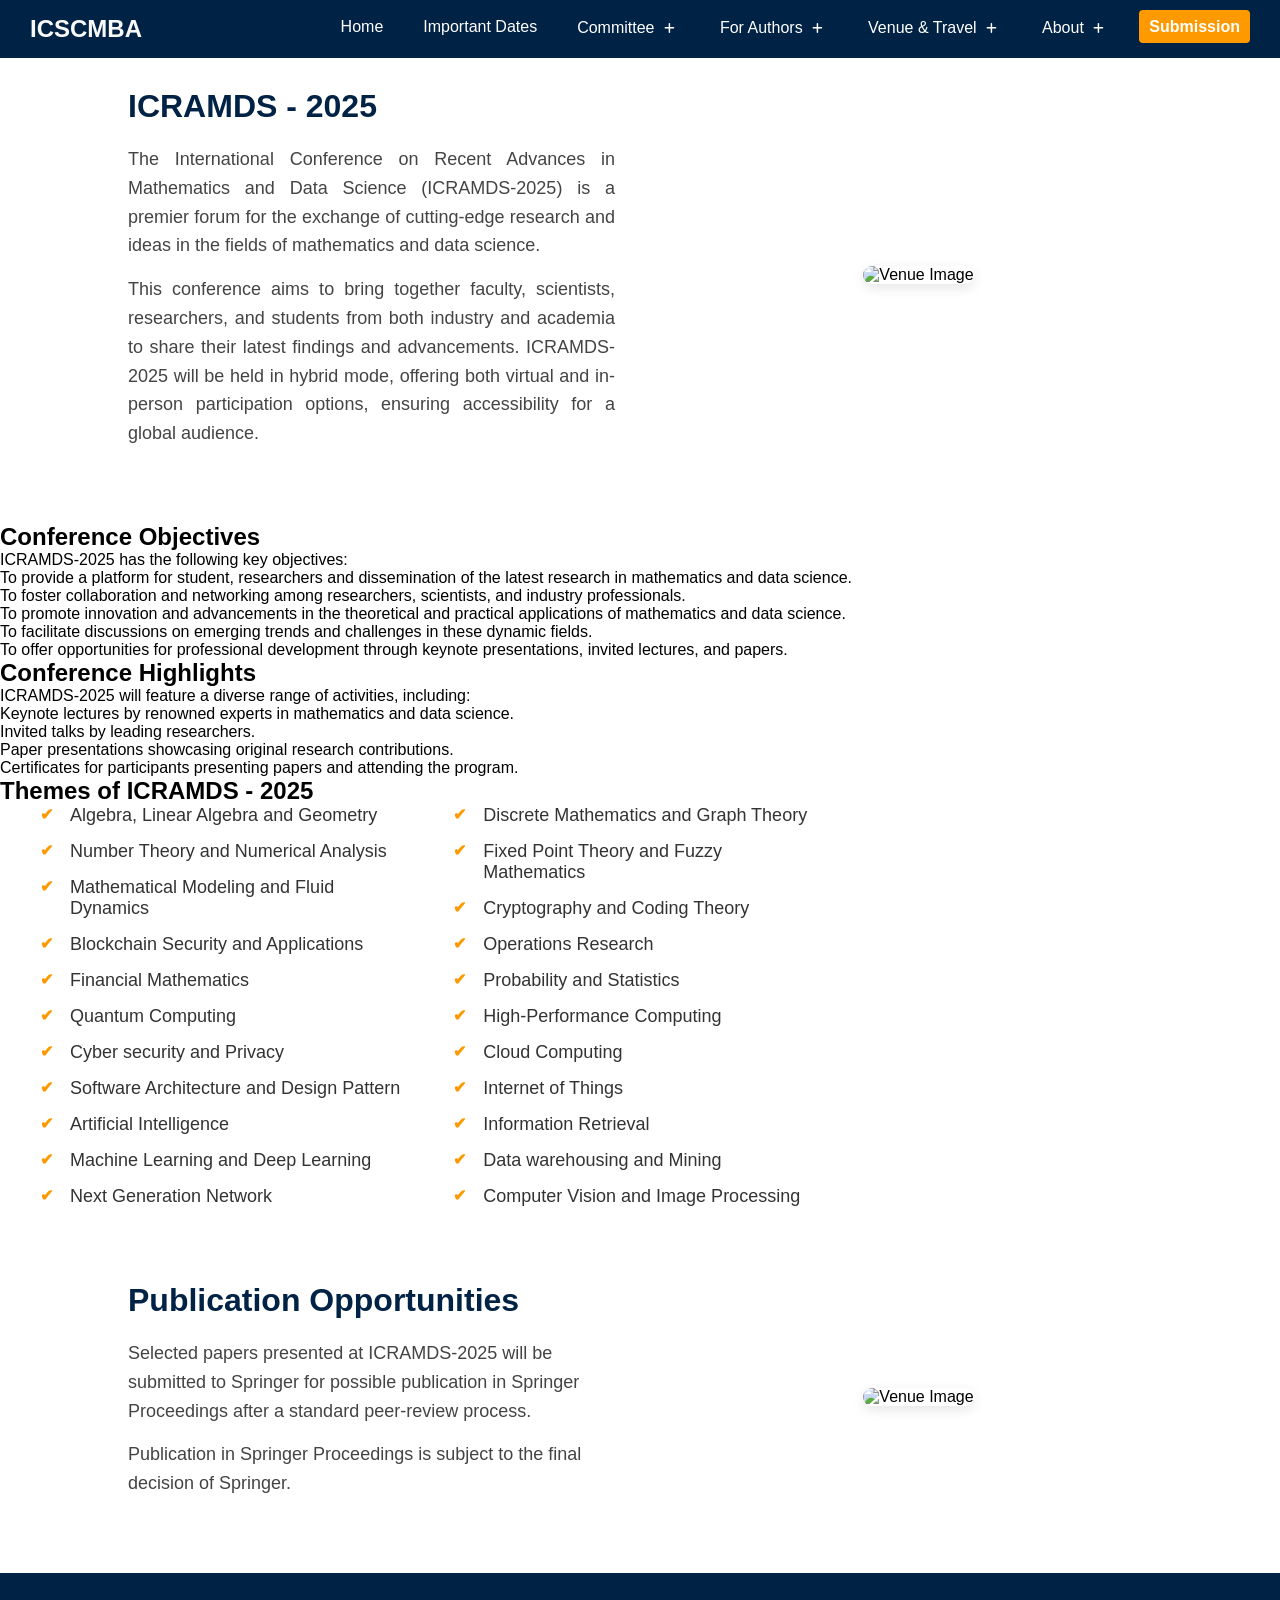
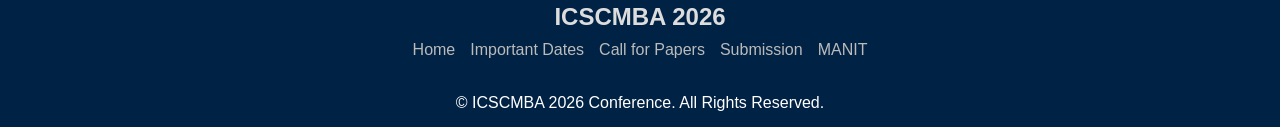
==== about-conference.html @ 5f865775 "set up icscmba" ====
<!DOCTYPE html>
<html lang="en">

<head>
    <meta charset="UTF-8">
    <meta name="viewport" content="width=device-width, initial-scale=1.0">
    <title>ICRAMDS 2025</title>
    <link rel="icon" href="./images/manit-logo.png" type="image/png">
    <link rel="stylesheet" href="./css/style.css">
    <link rel="stylesheet" href="./css/contentpage.css">
    <link rel="stylesheet" href="https://cdnjs.cloudflare.com/ajax/libs/font-awesome/6.5.0/css/all.min.css">

</head>

<body>
    <!-- Navbar -->
       <nav class="navbar">
        <div class="nav-left">ICSCMBA</div>
        <div class="nav-toggle" id="navToggle">&#9776;</div>
        <ul class="nav-links" id="navLinks">
            <li><a href="index.html">Home</a></li>
            <li><a href="important-date.html">Important Dates</a></li>
            <li class="dropdown">
                <a href="#">Committee <i id="navplus" class="fa-solid fa-plus"></i><i id="navdown"
                        class="fa-solid fa-chevron-down"></i></a>
                <ul class="dropdown-menu">
                    <li><a href="organizing-committee.html">Organizing Committee</a></li>
                    <li><a href="advisory-committee.html">Advisory Committee</a></li>
                    <!-- <li><a href="steering-committee.html">Steering Committee</a></li> -->
                </ul>
            </li>
            <li class="dropdown">
                <a href="#">For Authors <i id="navplus" class="fa-solid fa-plus"></i><i id="navdown"
                        class="fa-solid fa-chevron-down"></i></a>
                <ul class="dropdown-menu">
                    <li><a href="call-for-paper.html">Call for Papers</a></li>
                    <li><a href="author-guidelines.html">Author Guidelines</a></li>
                    <li><a href="registration.html">Registration</a></li>
                    <li><a href="acknowledgement.html">Acknowledgement</a></li>
                </ul>
            </li>

            <li class="dropdown">
                <a href="#">Venue & Travel <i id="navplus" class="fa-solid fa-plus"></i><i id="navdown"
                        class="fa-solid fa-chevron-down"></i></a>
                <ul class="dropdown-menu">
                    <li><a href="conference-venue.html">Conference Venue</a></li>
                    <li><a href="how-to-reach.html">How to Reach?</a></li>
                    <li><a href="nearby-places.html">Nearby Visiting Places</a></li>
                </ul>
            </li>
            <li class="dropdown">
                <a href="#">About <i id="navplus" class="fa-solid fa-plus"></i><i id="navdown"
                        class="fa-solid fa-chevron-down"></i></a>
                <ul class="dropdown-menu">
                    <li><a href="about-conference.html">About Conference</a></li>
                    <li><a href="about-manit.html">About MANIT</a></li>
                    <li><a href="about-department.html">About Department</a></li>
                </ul>
            </li>
            <li><a href="#" class="register-btn">Submission</a></li>
        </ul>
    </nav>

    <!-- Banner Section -->
    <section class="inner-banner">
        <div class="banner-overlay">
            <h1>About Conference</h1>
        </div>
    </section>
    <div class="section-container">
        <section class="venue-section">
            <div class="venue-text" id="about-conference-venue-text">
                <h2>ICRAMDS - 2025</h2>
                <p>
                    The International Conference on Recent Advances in Mathematics and Data Science (ICRAMDS-2025) is a premier forum for the exchange of cutting-edge research and ideas in the fields of mathematics and data science.

                </p>
                <p>
                    This conference aims to bring together faculty, scientists, researchers, and students from both industry and academia to share their latest findings and advancements.  ICRAMDS-2025 will be held in hybrid mode, offering both virtual and in-person participation options, ensuring accessibility for a global audience.
                </p>
            </div>
            <div class="venue-image">
                <img src="./images/manit.png" alt="Venue Image">
            </div>
        </section>
        <section class="call-for-paper-title even">
            <div class="call-for-paper-container">
                <h2>Conference Objectives</h2>
                <div class="call-for-paper-list">
                    <p>ICRAMDS-2025 has the following key objectives:</p>
                    <ul class="highlight-list">
                      <li>To provide a platform for student, researchers and dissemination of the latest research in mathematics and data science.</li>
                      <li>To foster collaboration and networking among researchers, scientists, and industry professionals.</li>
                      <li>To promote innovation and advancements in the theoretical and practical applications of mathematics and data science.</li>
                      <li>To facilitate discussions on emerging trends and challenges in these dynamic fields.</li>
                      <li>To offer opportunities for professional development through keynote presentations, invited lectures, and papers.</li>
                    </ul>
                </div>
            </div>
        </section>
        <section class="call-for-paper-title odd">
            <div class="call-for-paper-container">
                <h2>Conference Highlights</h2>
                <div class="call-for-paper-list">
                    <p>ICRAMDS-2025 will feature a diverse range of activities, including:</p>
                    <ul class="highlight-list">
                      <li>Keynote lectures by renowned experts in mathematics and data science.</li>
                      <li>Invited talks by leading researchers.</li>
                      <li>Paper presentations showcasing original research contributions.</li>
                      <li>Certificates for participants presenting papers and attending the program.</li>
                    </ul>
                </div>
            </div>
        </section>
        <section class="call-for-paper-title even">
            <div class="call-for-paper-container">
                <h2>Themes of ICRAMDS - 2025</h2>
                <div class="topics-columns">
                    <ul>
                        <li>Algebra, Linear Algebra and Geometry</li>
                        <li>Number Theory and Numerical Analysis</li>
                        <li>Mathematical Modeling and Fluid Dynamics</li>
                        <li>Blockchain Security and Applications</li>
                        <li>Financial Mathematics</li>
                        <li>Quantum Computing</li>
                        <li>Cyber security and Privacy</li>
                        <li>Software Architecture and Design Pattern</li>
                        <li>Artificial Intelligence</li>
                        <li>Machine Learning and Deep Learning</li>
                        <li>Next Generation Network</li>
                    </ul>
                    <ul>
                        <li>Discrete Mathematics and Graph Theory</li>
                        <li>Fixed Point Theory and Fuzzy Mathematics</li>
                        <li>Cryptography and Coding Theory</li>
                        <li>Operations Research</li>
                        <li>Probability and Statistics</li>
                        <li>High-Performance Computing</li>
                        <li>Cloud Computing</li>
                        <li>Internet of Things</li>
                        <li>Information Retrieval</li>
                        <li>Data warehousing and Mining</li>
                        <li>Computer Vision and Image Processing</li>
                    </ul>
                </div>
            </div>
        </section>
        <section class="venue-section">
            <div class="venue-text">
                <h2>Publication Opportunities</h2>
                <p>
                    Selected papers presented at ICRAMDS-2025 will be submitted to Springer for possible publication in Springer Proceedings after a standard peer-review process.
                </p>
                <p>
                    Publication in Springer Proceedings is subject to the final decision of Springer.
                </p>
            </div>
            <div class="venue-image">
                <img src="./images/publication.png" alt="Venue Image">
            </div>
        </section>
    </div> 

    <!-- Footer -->
    <footer class="footer-section">
        <h4>ICSCMBA 2026</h4>

        <ul class="footer-links">
            <li><a href="index.html">Home</a></li>
            <li><a href="important-date.html">Important Dates</a></li>
            <li><a href="call-for-paper.html">Call for Papers</a></li>
            <li><a href="submission.html">Submission</a></li>
            <li><a href="https://www.manit.ac.in/">MANIT</a></li>
        </ul>

        <!-- <div class="social-icons">
            <a href="www.youtube.com/@MANIT-Bhopal"><i class="fab fa-youtube"></i></a>
            <a href="https://x.com/manitbpl"><i class="fab fa-twitter"></i></a>
            <a href="https://www.linkedin.com/school/manitbhopal/?originalSubdomain=in"><i
                    class="fab fa-linkedin-in"></i></a>
            <a href="https://www.instagram.com/manitbhopl/"><i class="fab fa-instagram"></i></a>
        </div> -->


        <div class="footer">
            <p style="text-align: center;">&copy; ICSCMBA 2026 Conference. All Rights Reserved.</p>
        </div>
    </footer>
    <script src="./js/style.js"></script>
</body>


</html>
---- css/style.css ----
/* Basic Reset */
:root {
    --primary-color: #002244;
    --secondary-color: #f90;
    --text-color: #000;
    --bg-color: #f9f9f9;
    --sec-bg-color:#f2f2f2;
  }
  
* {
    margin: 0;
    padding: 0;
    box-sizing: border-box;
    font-family: sans-serif;
    
}
body, html {
    font-family: Arial, sans-serif;
    width: 100%;
    height: 100%;
}
/* Apply styles for screens smaller than 768px (mobiles) */
@media (max-width: 768px) {
    body {
        font-size: 12px;
         text-align: justify;
    }

    .venue-text, .topics-section, .section-container, .navbar, .footer, p, li {
        font-size: 14px;
         text-align: justify; 
    }

    h1, h2, h3 {
        font-size: 1.2rem; /* adjust for smaller headers */
    }
}

@media (max-width: 992px) and (min-width: 769px) {
    body {
        font-size: 15px;
        text-align: justify;
    }

    h1, h2, h3 {
        font-size: 1.4rem;
    }
}
/* Navbar Styles */
.navbar {
    display: flex;
    justify-content: space-between;
    align-items: center;
    padding: 15px 30px;
    background-color:var(--primary-color); 
    color: var(--bg-color); 
    position: fixed;
    width: 100%;
    z-index: 1000;
}

.nav-left {
    font-size: 24px;
    font-weight: bold;
    transition: transform 0.3s ease;
}
.nav-left:hover {
    transform: scale(1.05);
}
.nav-links {
    display: flex;
    list-style: none;
    gap: 20px;
}

.nav-links li {
    position: relative;
}
.nav-links a {
    color: #fff;
    text-decoration: none;
    padding: 8px 10px;
    transition: color 0.3s ease, transform 0.3s ease;
}

.nav-links a:not(.register-btn):hover {
    color: var(--secondary-color);
    transform: scale(1.05);
}

.register-btn {
    background-color:var(--secondary-color) ;
    border-radius: 4px;
    padding: 8px 15px;
    color: var(--text-color);
    font-weight: bold;
}

.dropdown-menu {
    display: none;
    position: absolute;
    background-color: var(--bg-color);
    color: var(--text-color);
    top: 100%;
    left: 0;
    list-style: none;
    min-width: 150px;
    border-radius: 5px;
    box-shadow: 0 4px 6px rgba(0,0,0,0.1);
}

.dropdown:hover .dropdown-menu {
    display: block;
}
#navdown{
    display: none;
}
.dropdown:hover #navplus{
    display: none;
}
.dropdown:hover #navdown{
    display:inline;
}
.dropdown-menu li a {
    padding: 10px 15px;
    display: block;
    color: var(--text-color);;
}

.nav-toggle {
    display: none;
    font-size: 24px;
    cursor: pointer;
}
#navplus, 
#navdown {
    font-size:0.75rem; 
    padding: 5px;
}

/* Responsive Nav */
@media (max-width: 1200px) {
    .nav-links {
        display: none;
        flex-direction: column;
        background-color: var(--primary-color);;
        position: absolute;
        top: 60px;
        right: 30px;
        width: 200px;
        padding: 10px;
    }

    .nav-links.show {
        display: flex;
    }

    .nav-toggle {
        display: block;
    }
    

}
/* Fix dropdown overlap on mobile */
@media (max-width: 1200px) {
    .dropdown-menu {
        position: relative;
        top: 0;
        left: 0;
        display: none;
        width: 100%;
        margin-top: 5px;
        box-shadow: none;
    }

    .dropdown.open .dropdown-menu {
        display: block;
    }

    .nav-links li {
        width: 100%;
    }

    .nav-links a {
        display: block;
        width: 100%;
    }

    .dropdown-menu li a {
        padding-left: 25px; 
    }
   
    .nav-links a {
        display: flex; 
        justify-content: space-between; 
        align-items: center; 
        width: 100%;
    }

    .dropdown a {
        display: flex;
        justify-content: space-between;
        align-items: center;
    }

    #navplus, 
    #navdown {
        margin-left: auto; 
    }
}




/* Hero Section */
.hero {
    position: relative;
    top: 58px;
    /* height: calc(100vh - 60px); */
    height:100vh;
    overflow: hidden;
    display: flex;
    align-items: center;
    justify-content: center;
    color: var(--bg-color);;
    text-align: center;
    margin-bottom: 50px;
}

.hero-content {
    position: absolute;
    z-index: 2;
}
.hero-content>h1{
    font-size: 3.5rem;
    margin: auto;
    padding-left: 10rem;
    padding-right: 10rem;
}
.hero-content > h1:hover {
    transform: scale(1.0567);
}
.hero-content p{
    padding-bottom: 20px;
    font-size: 1.75rem;
}
.hero-buttons a {
    margin: 10px;
    padding: 10px 15px;
    font-size: 16px;
    border: none;
    background-color: var(--secondary-color);;
    color: var(--bg-color);
    border-radius: 4px;
    cursor: pointer;
    text-decoration: none;
    position: relative;
}

.slider {
    position: absolute;
    top: 0;
    left: 0;
    height: 100%;
    width: 100%;
    overflow: hidden;
    z-index: 1;
}

.slide {
    width: 100%;
    height: 100%;
    object-fit: cover;
    position: absolute;
    top: 0;
    left: 0;
    opacity: 0;
    transition: opacity 1s ease-in-out;
}


.slider::before {
    content: "";
    position: absolute;
    top: 0;
    left: 0;
    width: 100%;
    height: 100%;
    background: rgba(0, 0, 0, 0.5); /* semi-transparent black overlay */
    z-index: 1
}

.slide.active {
    opacity: 1;
}

.arrow {
    position: absolute;
    top: 50%;
    font-size: 2rem;
    color: var(--bg-color);
    cursor: pointer;
    z-index: 3;
    padding: 10px;
    background: rgba(0, 0, 0, 0.3);
    border-radius: 50%;
}

.arrow.left {
    left: 20px;
}

.arrow.right {
    right: 20px;
}
/* Responsive - Tablet */
@media (max-width: 992px) {
    .hero-content > h1 {
        font-size: 2.8rem;
        padding-left: 4rem;
        padding-right: 4rem;
    }

    .hero-content p {
        font-size: 1.5rem;
    }

    .hero-buttons a {
        font-size: 14px;
        padding: 8px 12px;
    }

    .arrow {
        font-size: 1.5rem;
        padding: 8px;
    }
}

/* Responsive - Mobile */
@media (max-width: 576px) {
    .hero {
        flex-direction: column;
        /* height: auto; */
        padding: 80px 20px 40px;
    }

    .hero-content {
        position: relative;
        padding: 0 1rem;
    }

    .hero-content > h1 {
        font-size: 2rem;
        padding: 0;
    }

    .hero-content p {
        font-size: 1.2rem;
    }

    .hero-buttons {
        display: flex;
        flex-direction: column;
        align-items: center;
    }

    .hero-buttons a {
        width: 100%;
        max-width: 200px;
        margin: 6px 0;
    }

    .arrow {
        font-size: 1.2rem;
        padding: 6px;
    }
}

/* Conference & News Section */
.info-section {
    display: flex;
    justify-content: space-between;
    gap: 30px;
    padding: 60px 10%;
    background-color:var(--bg-color) ;
    flex-wrap: wrap; 
}


.notice-board {
    flex: 1;
    min-width: 300px;
    /* background-color: ;
    padding: 40px;
    border-radius: 5px;
    box-shadow: 10px 10px 10px rgb(96, 94, 94); */
}
.about-conference{
    flex: 2;
    background-color: var(--sec-bg-color);
    padding: 20px;
    /* min-width: 500px; */
    box-shadow: rgba(0, 0, 0, 0.24) 0px 3px 8px;
}

.about-conference h2,
.notice-board h2 {
    font-size: 2rem;
    margin-bottom: 20px;
    color: var(--primary-color);
}
.about-conference p {
    font-size: 1.125rem;
    line-height: 1.6;
    color: #555;
    text-align: justify;
}
#about-conference-venue-text {
    text-align: justify;
  }
.notice {
    margin-bottom: 20px;
    padding: 15px;
    border-left: 4px solid var(--secondary-color);
    background: #fff;
    box-shadow: 0 0 10px rgba(0,0,0,0.05);
}
.notice1 {
    background-color: #eff6ff;
    border-left: 4px solid #b3d4ff;
  }
  
  .notice2 {
    background-color: #f0fdf4;
    border-left: 4px solid #bcf6ce;
  }
  
  .notice3 {
    background-color: #fff7ed;
    border-left: 4px solid #ffddb3;
  }
.notice h3 {
    margin: 0 0 5px;
    font-size: 18px;
    color: #222;
}

.notice p {
    margin: 0;
    font-size: 14px;
    color: #444;
}

/* Responsive stacking */
@media (max-width: 768px) {
    .info-section {
        flex-direction: column;
        padding: 40px 5%;
    }

    .about-conference,
    .notice-board {
        width: 100%;
        min-width: none;
    }
}

/* Tablet & small laptop screens */
@media (max-width: 992px) {
    .info-section {
        padding: 50px 8%;
        gap: 20px;
    }

    .about-conference h2,
    .notice-board h2 {
        font-size: 1.75rem;
    }

    .about-conference p {
        font-size: 1rem;
    }

    .notice h3 {
        font-size: 16px;
    }

    .notice p {
        font-size: 13px;
    }
}

/* Mobile screens */
@media (max-width: 576px) {
    .info-section {
        flex-direction: column;
        padding: 30px 5%;
        gap: 15px;
    }

    .about-conference,
    .notice-board {
        width: 100%;
    }

    .about-conference h2,
    .notice-board h2 {
        font-size: 1.5rem;
        text-align: center;
    }

    .about-conference p {
        font-size: 0.95rem;
        text-align: justify;
    }

    .notice {
        padding: 12px;
    }

    .notice h3 {
        font-size: 15px;
    }

    .notice p {
        font-size: 12.5px;
    }
}

/*--important dates---*/

.important-dates {
    padding: 60px 10%;
    background-color: white;
    text-align: center;
    position: relative;
}

.important-dates h2 {
    font-size: 2rem;
    margin-bottom: 30px;
    color: var(--primary-color);
}

.dates-table-container {
    width: 100%;
}

.dates-table {
    width: 100%;
    border-collapse: collapse;
    background-color: #fefefe;
    box-shadow: 0 2px 15px rgba(0, 0, 0, 0.05);
    table-layout: fixed; /* Helps text wrap properly */
    word-wrap: break-word;
}

.dates-table th,
.dates-table td {
    padding: 16px 20px;
    text-align: left;
    border-bottom: 1px solid #ddd;
}

.dates-table th {
    background-color: var(--sec-bg-color);
    color: var(--text-color);
    font-size: 1.125rem;
    text-transform: uppercase;
}

.dates-table td {
    font-size: 1rem;
    color: #333;
}

/* Tablet */
@media (max-width: 992px) {
    .important-dates {
        padding: 50px 8%;
    }

    .important-dates h2 {
        font-size: 1.75rem;
    }

    .dates-table th,
    .dates-table td {
        padding: 14px 16px;
        font-size: 0.95rem;
    }
}

/* Mobile */
@media (max-width: 576px) {
    .important-dates {
        padding: 40px 5%;
    }

    .important-dates h2 {
        font-size: 1.5rem;
    }

    .dates-table {
        font-size: 0.9rem;
    }

    .dates-table th,
    .dates-table td {
        padding: 10px 12px;
        font-size: 0.85rem;
    }
}

/*---conference topics---*/
.topics-section {
    padding: 60px 5%;
    background-color: var(--sec-bg-color);
    text-align: center;
}

.topics-section h2 {
    font-size: 2rem;
    margin-bottom: 30px;
    color: var(--primary-color);
}

.topics-columns {
    display: grid;
    grid-template-columns: repeat(3, minmax(0, 1fr));
    gap: 40px;
    text-align: left;
    max-width: 1200px;
    margin: 0 auto;
}

.topics-columns ul {
    list-style: none;
    padding: 0;
    margin: 0;
}

.topics-columns li {
    position: relative;
    padding-left: 30px;
    margin-bottom: 15px;
    font-size: 1.125rem;
    color: #333;
    transition: color 0.3s ease;
}

.topics-columns li::before {
    content: "✔";
    position: absolute;
    left: 0;
    top: 0;
    color: var(--secondary-color);
    font-weight: bold;
    font-size: 16px;
}

/* Responsive column behavior for topics (tracks) */
@media (max-width: 992px) {
    .topics-columns {
        grid-template-columns: repeat(2, minmax(0, 1fr));
    }
}

@media (max-width: 600px) {
    .topics-columns {
        grid-template-columns: 1fr;
    }
}

/* Optional: Tweak for very small screens */
@media (max-width: 480px) {
    .topics-section h2 {
        font-size: 1.5rem;
    }

    .topics-columns li {
        font-size: 1rem;
    }
}

/*---about venue---*/
.venue-section {
    display: flex;
    align-items: center;
    justify-content: space-between;
    padding: 60px 10%;
    gap: 40px;
    flex-wrap: wrap;
    background-color: #fff;
}

.venue-text {
    flex: 1 1 400px;
    padding-right: 30px;
}

.venue-text h2 {
    font-size: 2rem;
    margin-bottom: 20px;
    color: var(--primary-color);
}

.venue-text p {
    font-size: 1.125rem;
    line-height: 1.6;
    color: #444;
    margin-bottom: 15px;
}

.venue-image {
    flex: 1 1 350px;
    text-align: center;
}

.venue-image img {
    width: 100%;
    max-width: 500px;
    height: auto;
    border-radius: 10px;
    object-fit: cover;
    box-shadow: 0 4px 12px rgba(0, 0, 0, 0.1);
}

/* Tablet */
@media (max-width: 992px) {
    .venue-section {
        flex-direction: column;
        padding: 50px 6%;
        text-align: center;
    }

    .venue-text,
    .venue-image {
        flex: unset; /* Override the flex to prevent uneven spacing */
        width: 100%;
        padding: 0;
    }

    .venue-text h2 {
        font-size: 1.75rem;
    }

    .venue-text p {
        font-size: 1rem;
    }
}

/* Mobile */
@media (max-width: 576px) {
    .venue-section {
        padding: 40px 5%;
    }

    .venue-image img {
        max-width: 100%;
        border-radius: 8px;
    }

    .venue-text h2 {
        font-size: 1.5rem;
    }

    .venue-text p {
        font-size: 0.95rem;
    }
}



/*---near by places----*/
.gallery-section {
    padding: 60px 10%;
    background-color: var(--sec-bg-color);
    text-align: center;
}

.gallery-section h2 {
    font-size: 2rem;
    margin-bottom: 30px;
    color: var(--primary-color);
}

.gallery-slider {
    position: relative;
    width: 100%;
    /* max-width: 1000px; */
    margin: auto;
    overflow: hidden;
    border-radius: 10px;
    box-shadow: 0 4px 20px rgba(0, 0, 0, 0.1);
}

.gallery-slide {
    display: none;
    position: relative;
}

.gallery-slide.active {
    display: block;
    animation: fade 1s ease-in-out;
}

.gallery-slide img {
    width: 100%;
    height: 55vh;
    display: block;
}

.slide-caption {
    position: absolute;
    bottom: 20px;
    left: 20px;
    background: rgba(0, 0, 0, 0.6);
    color: #fff;
    padding: 10px 15px;
    border-radius: 5px;
    font-size: 2rem;
}

.gallery-prev,
.gallery-next {
    position: absolute;
    top: 50%;
    transform: translateY(-50%);
    background-color: rgba(0, 0, 0, 0.4);
    color: white;
    border: none;
    padding: 10px 15px;
    cursor: pointer;
    border-radius: 50%;
    font-size: 20px;
    transition: background 0.3s ease;
    z-index: 10;
}

.gallery-prev:hover,
.gallery-next:hover {
    background-color: rgba(0, 0, 0, 0.7);
}

.gallery-prev {
    left: 10px;
}

.gallery-next {
    right: 10px;
}

@keyframes fade {
    from {opacity: 0.4;}
    to {opacity: 1;}
}

/* Responsive */
@media (max-width: 768px) {
    .slide-caption {
        font-size: 14px;
        bottom: 10px;
        left: 10px;
        right: 10px;
    }
    .gallery-slide img {
        width: 100%;
        height: 30vh;
        display: block;
    }
    .gallery-prev,
    .gallery-next {
        padding: 8px 12px;
        font-size: 16px;
    }
}

 /* Footer */
 .footer-section {
    background-color:var(--primary-color);
    color: #fff;
    padding: 30px 10% 0 10%;
    text-align: center;
}

.footer-section h4 {
    font-size: 1.5rem;
    color: #ddd;
    padding-bottom: 10px;
}

.footer-links {
    list-style: none;
    padding: 0;
    margin: 0 auto 20px;
    display: flex;
    flex-wrap: wrap;
    justify-content: center;
    gap: 15px;
}

.footer-links li a {
    color: #bbb;
    text-decoration: none;
    font-size: 1rem;
    transition: color 0.3s ease;
}

.footer-links li a:hover {
    color: #fff;
}
.social-icons a i {
    font-size: 1rem;
    color: #bbb;
    transition: color 0.3s ease, transform 0.3s ease;
}

.social-icons a:hover i {
    color: #fff;
    transform: scale(1.2);
}

.social-icons a {
    display: inline-block;
    margin: 0 10px;
    transition: transform 0.3s ease;
}

.social-icons a img {
    width: 24px;
    height: 24px;
}

.social-icons a:hover {
    transform: scale(1.2);
}

/* Responsive */
@media (max-width: 600px) {
    .footer-links {
        flex-direction: column;
        gap: 10px;
    }

    .social-icons a {
        margin: 8px;
    }
}

 .footer {
    text-align: center;
    background-color: var(--primary-color);
    color: white;
    padding: 15px 0;
  }
  .menu-toggle {
    display: none;
    font-size: 1rem;
    cursor: pointer;
    color: white;
    margin-right: 20px;
  }
  
  @media (max-width: 1200px) {
    .menu-toggle {
      display: block;
    }}
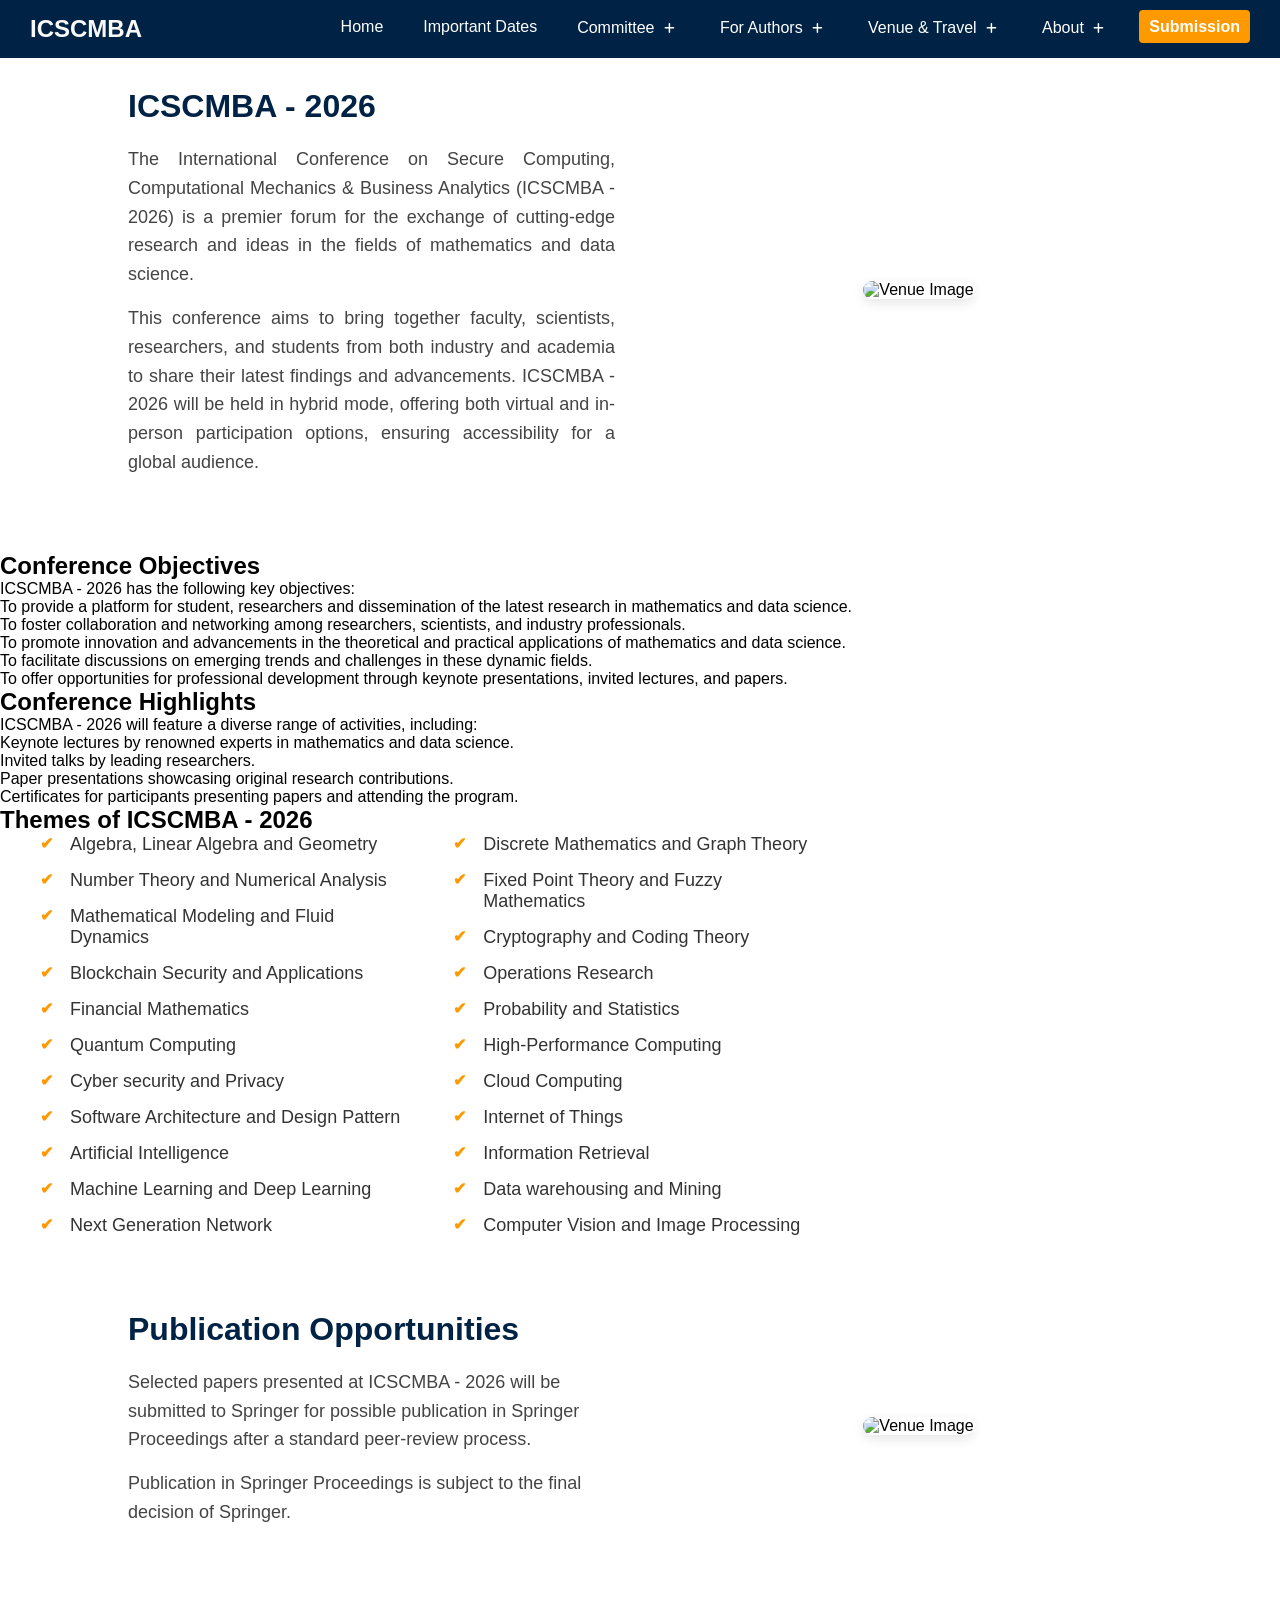
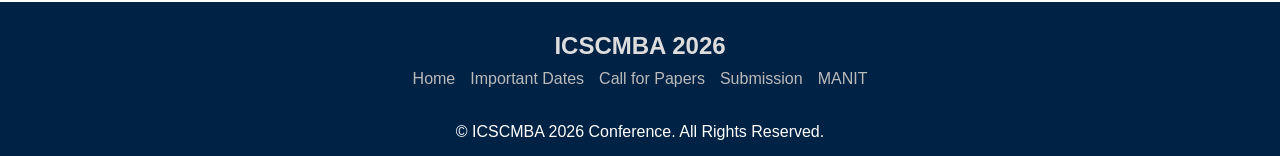
==== commit e793fe66: "added committe members photos" ====
--- a/about-conference.html
+++ b/about-conference.html
@@ -4,7 +4,7 @@
 <head>
     <meta charset="UTF-8">
     <meta name="viewport" content="width=device-width, initial-scale=1.0">
-    <title>ICRAMDS 2025</title>
+    <title>ICSCMBA 2026</title>
     <link rel="icon" href="./images/manit-logo.png" type="image/png">
     <link rel="stylesheet" href="./css/style.css">
     <link rel="stylesheet" href="./css/contentpage.css">
@@ -71,13 +71,13 @@
     <div class="section-container">
         <section class="venue-section">
             <div class="venue-text" id="about-conference-venue-text">
-                <h2>ICRAMDS - 2025</h2>
+                <h2>ICSCMBA - 2026</h2>
                 <p>
-                    The International Conference on Recent Advances in Mathematics and Data Science (ICRAMDS-2025) is a premier forum for the exchange of cutting-edge research and ideas in the fields of mathematics and data science.
+                    The International Conference on Secure Computing, Computational Mechanics & Business Analytics (ICSCMBA - 2026) is a premier forum for the exchange of cutting-edge research and ideas in the fields of mathematics and data science.
 
                 </p>
                 <p>
-                    This conference aims to bring together faculty, scientists, researchers, and students from both industry and academia to share their latest findings and advancements.  ICRAMDS-2025 will be held in hybrid mode, offering both virtual and in-person participation options, ensuring accessibility for a global audience.
+                    This conference aims to bring together faculty, scientists, researchers, and students from both industry and academia to share their latest findings and advancements.  ICSCMBA - 2026 will be held in hybrid mode, offering both virtual and in-person participation options, ensuring accessibility for a global audience.
                 </p>
             </div>
             <div class="venue-image">
@@ -88,7 +88,7 @@
             <div class="call-for-paper-container">
                 <h2>Conference Objectives</h2>
                 <div class="call-for-paper-list">
-                    <p>ICRAMDS-2025 has the following key objectives:</p>
+                    <p>ICSCMBA - 2026 has the following key objectives:</p>
                     <ul class="highlight-list">
                       <li>To provide a platform for student, researchers and dissemination of the latest research in mathematics and data science.</li>
                       <li>To foster collaboration and networking among researchers, scientists, and industry professionals.</li>
@@ -103,7 +103,7 @@
             <div class="call-for-paper-container">
                 <h2>Conference Highlights</h2>
                 <div class="call-for-paper-list">
-                    <p>ICRAMDS-2025 will feature a diverse range of activities, including:</p>
+                    <p>ICSCMBA - 2026 will feature a diverse range of activities, including:</p>
                     <ul class="highlight-list">
                       <li>Keynote lectures by renowned experts in mathematics and data science.</li>
                       <li>Invited talks by leading researchers.</li>
@@ -115,7 +115,7 @@
         </section>
         <section class="call-for-paper-title even">
             <div class="call-for-paper-container">
-                <h2>Themes of ICRAMDS - 2025</h2>
+                <h2>Themes of ICSCMBA - 2026</h2>
                 <div class="topics-columns">
                     <ul>
                         <li>Algebra, Linear Algebra and Geometry</li>
@@ -150,7 +150,7 @@
             <div class="venue-text">
                 <h2>Publication Opportunities</h2>
                 <p>
-                    Selected papers presented at ICRAMDS-2025 will be submitted to Springer for possible publication in Springer Proceedings after a standard peer-review process.
+                    Selected papers presented at ICSCMBA - 2026 will be submitted to Springer for possible publication in Springer Proceedings after a standard peer-review process.
                 </p>
                 <p>
                     Publication in Springer Proceedings is subject to the final decision of Springer.
